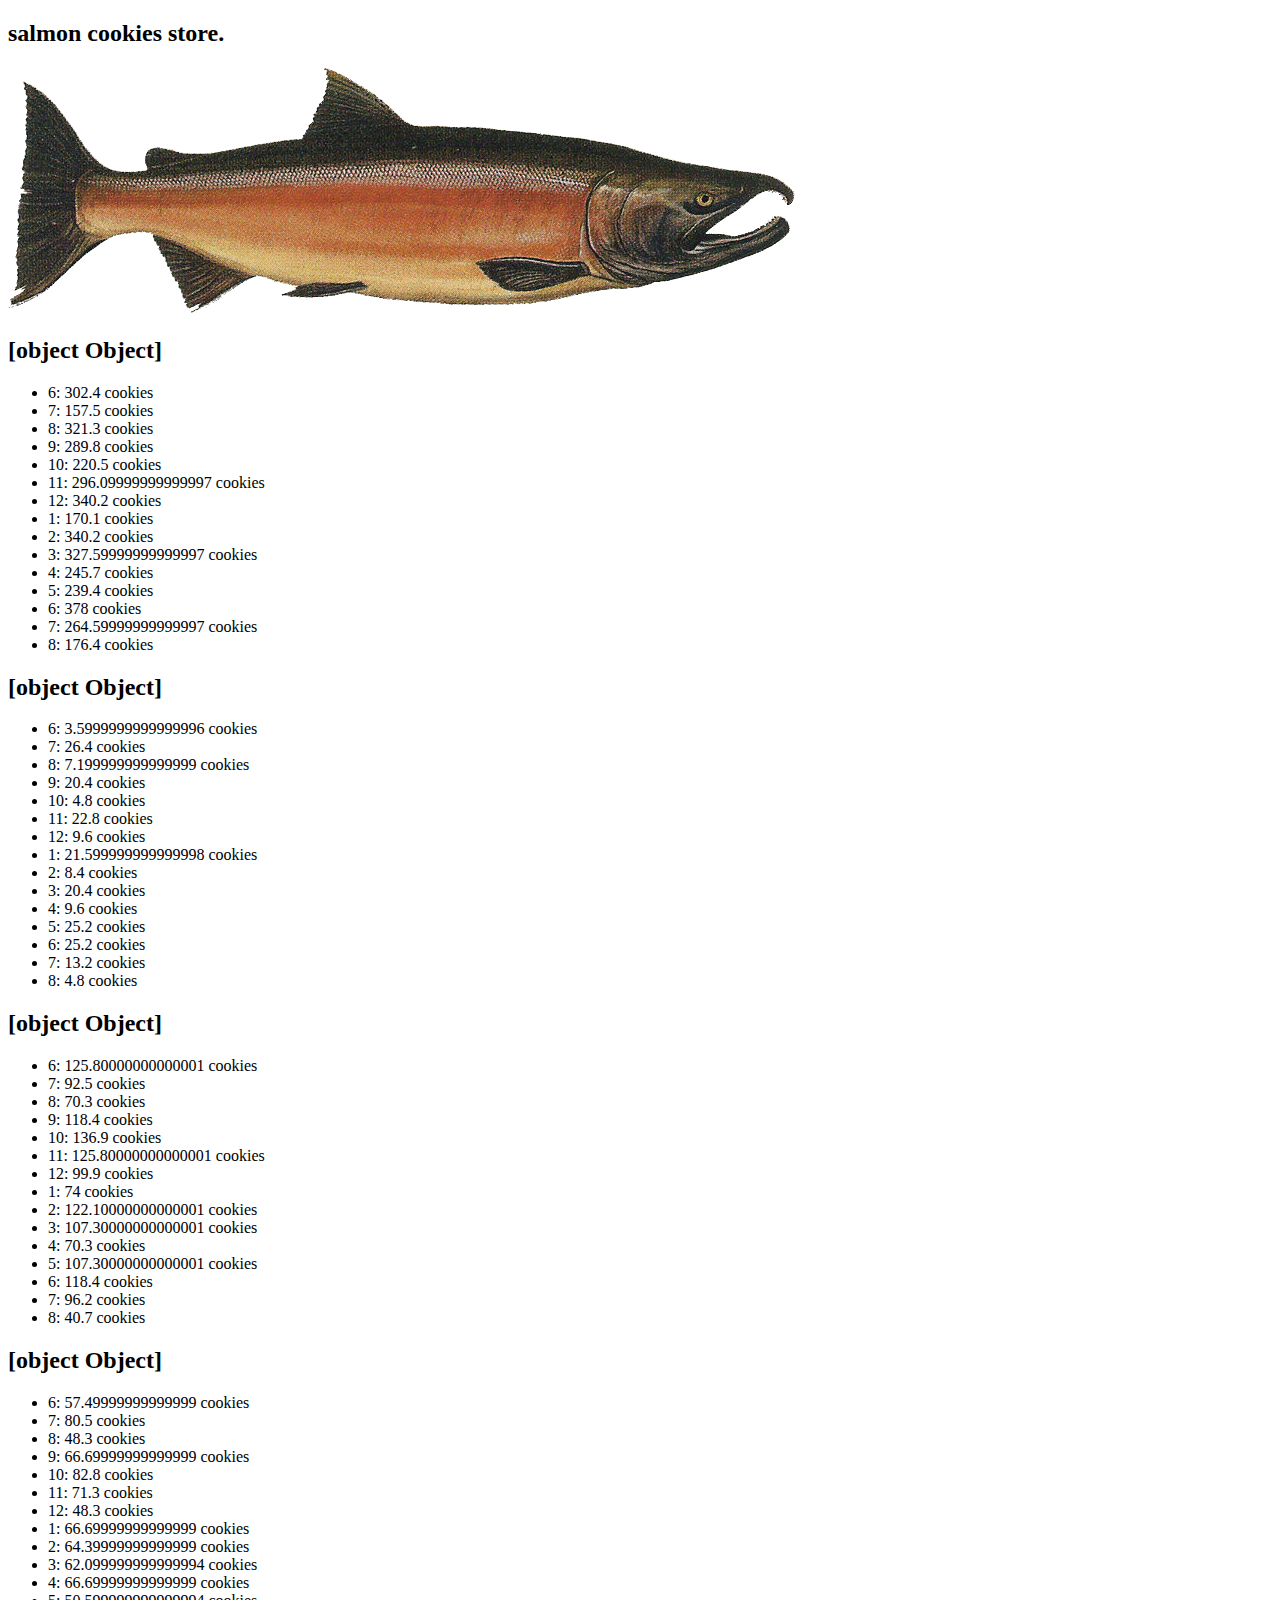
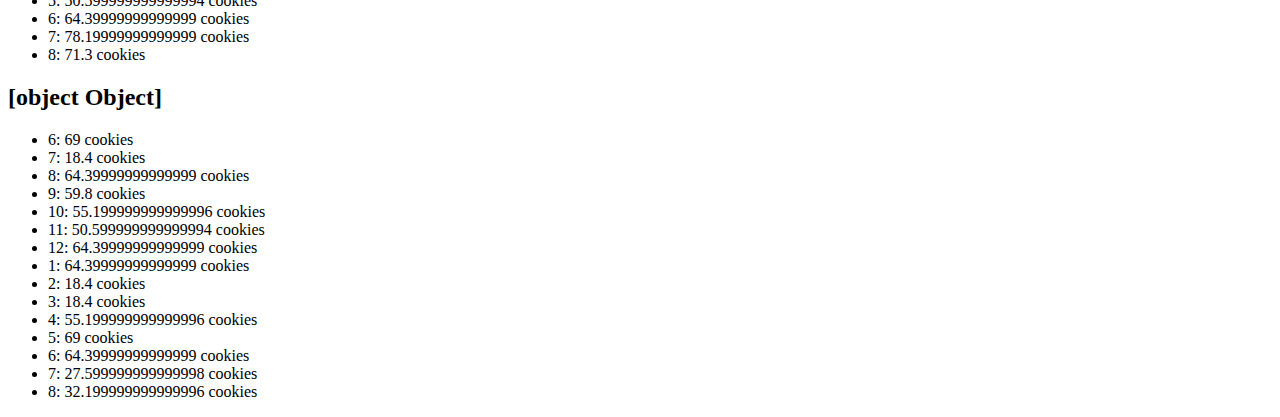
==== sales.html @ bff0385c "lab 6" ====
<!DOCTYPE html>
<html lang="en">
<head>
    <meta charset="UTF-8">
    <meta name="viewport" content="width=device-width, initial-scale=1.0">
    <title>Document</title>
</head>
<body>
    <main>
        <h2>salmon cookies store.</h2>
        <img src="img/salmon.png">
        <nav id="sales">
            <article>
          
            </article>  
          </nav>
    </main>
    <script src="js/app.js"></script>
</body>
</html>
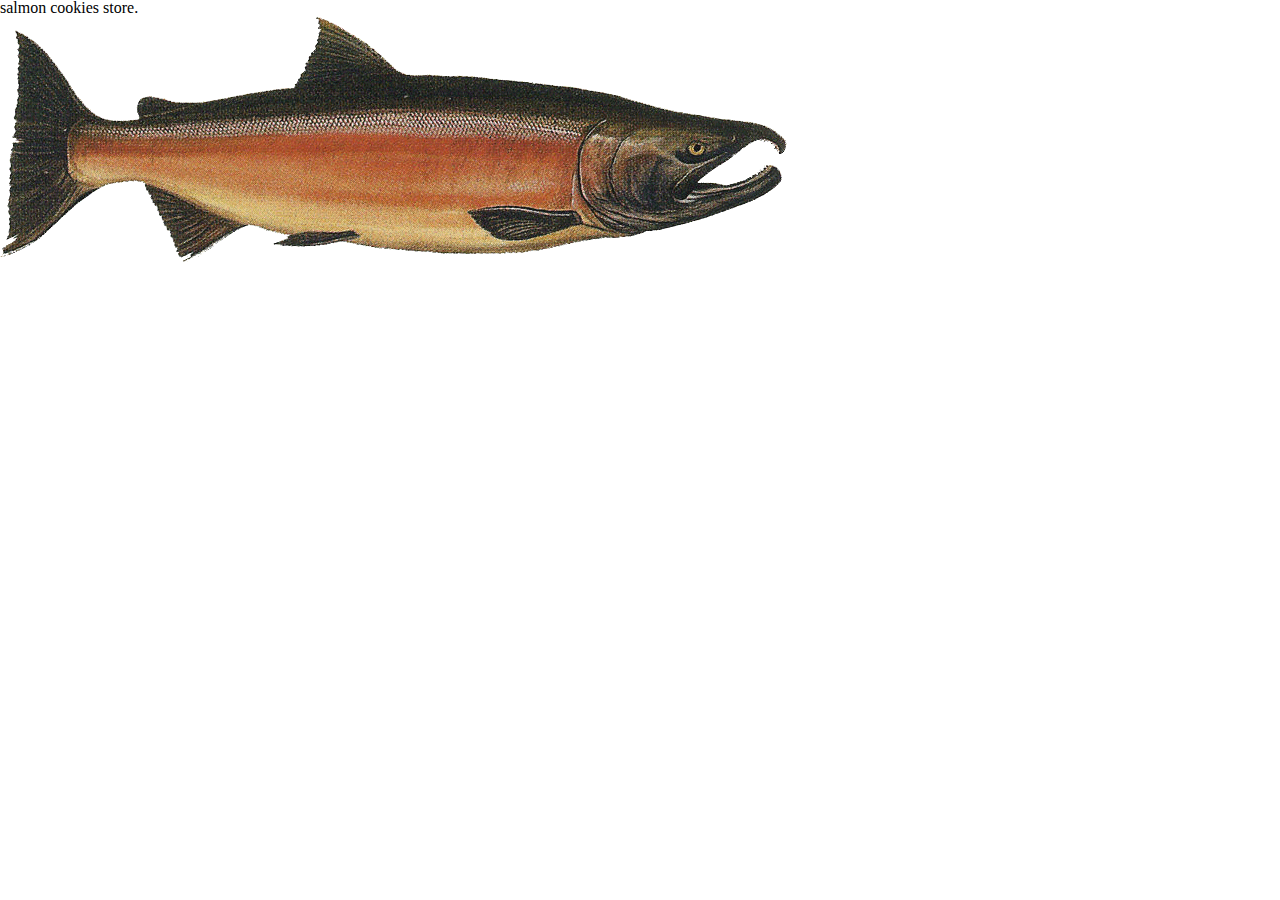
==== commit 0e3e7914: "lab 7" ====
--- a/sales.html
+++ b/sales.html
@@ -4,16 +4,18 @@
     <meta charset="UTF-8">
     <meta name="viewport" content="width=device-width, initial-scale=1.0">
     <title>Document</title>
+    <link rel="stylesheet" href="css/reset.css">
+    <link href="css/style.css" type="text/css" rel="stylesheet" />
 </head>
 <body>
     <main>
         <h2>salmon cookies store.</h2>
         <img src="img/salmon.png">
-        <nav id="sales">
+        <div id="sales">
             <article>
           
             </article>  
-          </nav>
+        </div>
     </main>
     <script src="js/app.js"></script>
 </body>
--- a/css/style.css
+++ b/css/style.css
@@ -0,0 +1,12 @@
+        th{
+        padding: 20px;
+        border: 10px solid black;
+        font-size: 20px;
+
+
+        }
+        td{
+            padding: 20px;
+            border: 10px solid black;
+            font-size: 20px;
+            }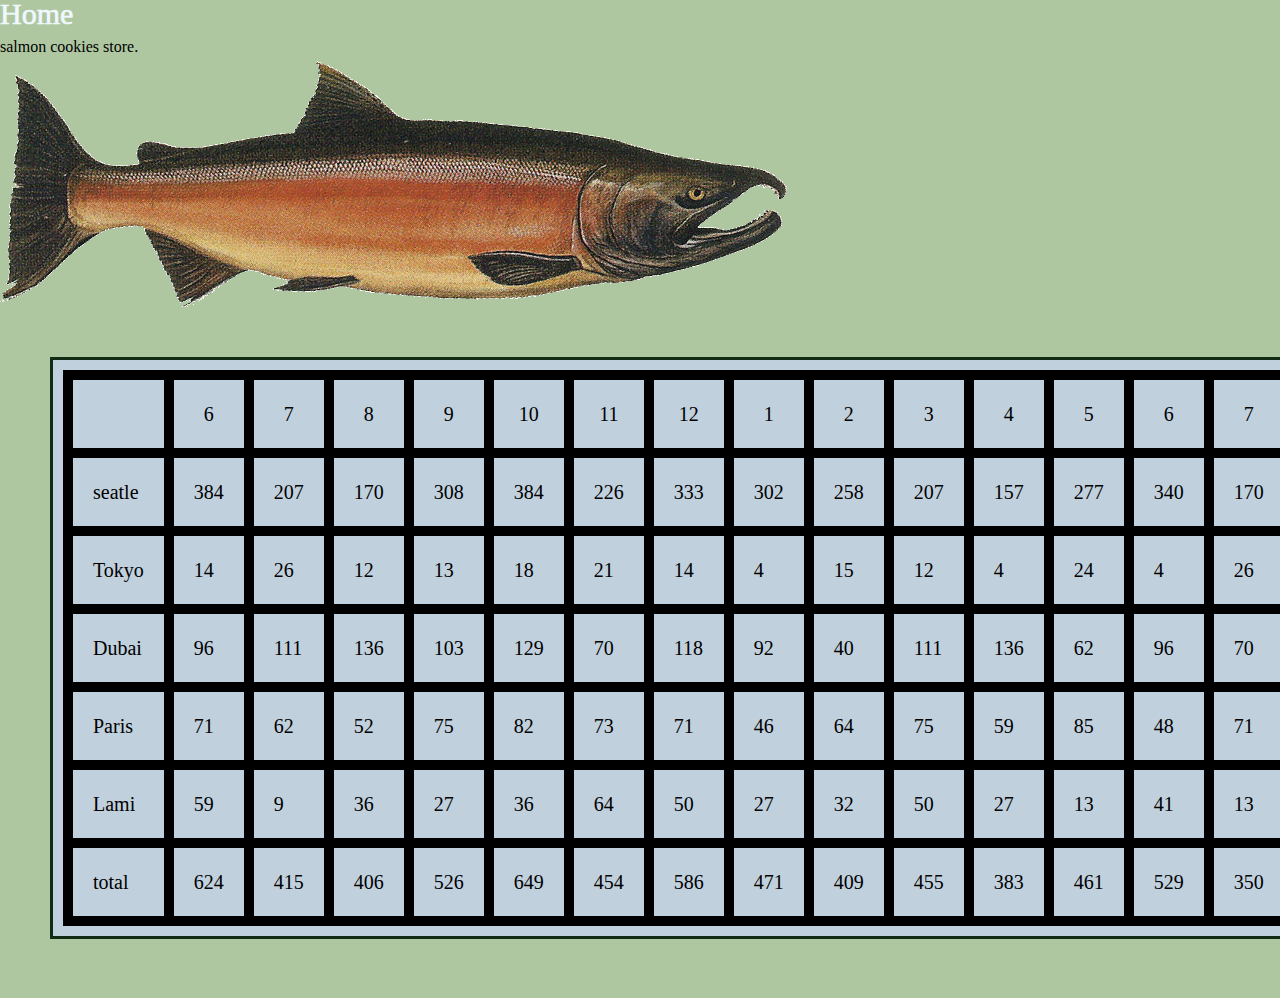
==== commit 38ec00b5: "lab 8b solution" ====
--- a/sales.html
+++ b/sales.html
@@ -8,6 +8,7 @@
     <link href="css/style.css" type="text/css" rel="stylesheet" />
 </head>
 <body>
+    <a href="index.html">Home</a>
     <main>
         <h2>salmon cookies store.</h2>
         <img src="img/salmon.png">
--- a/css/style.css
+++ b/css/style.css
@@ -1,4 +1,10 @@
-        th{
+      
+      body{
+        background-color:rgb(175, 199, 161) ;
+        line-height: 28px;
+        background-image: url("https://www.publicdomainpictures.net/pictures/300000/nahled/artistic-fish-background.jpg");
+      }
+      th{
         padding: 20px;
         border: 10px solid black;
         font-size: 20px;
@@ -9,4 +15,56 @@
             padding: 20px;
             border: 10px solid black;
             font-size: 20px;
-            }+            }
+
+        h1{
+           
+            color: #1f0dfb;
+            background: center;
+            background-color: #c0d0dd;
+            font-size: 70px;
+            padding: 50px;
+            border: 5px groove #2008f4;
+            font-family: cursive;
+            text-align: center;
+            position: sticky;
+            background-repeat: no-repeat;
+            margin: 31px;
+        }
+
+      a{
+        display: contents;
+    color: aliceblue;
+    -webkit-text-stroke: thin;
+    text-align: center;
+    font-size: 30px;
+      }
+      p{
+        font-style: italic;
+        font-weight: 500;
+        padding: 45px;
+        background-color: #c0d0dd;;
+        line-height: 25px;
+        font-size: 25px;
+        font-family: cursive;
+        padding: 35px;
+        line-height: 1.25;
+        display: block;
+        
+      }
+
+      img{
+           float: left; 
+           margin-right: 10px;
+        }
+        
+        div{
+            padding: 10px;
+            border: 3px solid rgb(16, 44, 20);
+            margin: 50px ;
+            background-color: #c0d0dd;;
+            display: inline-block;
+         }
+
+       
+        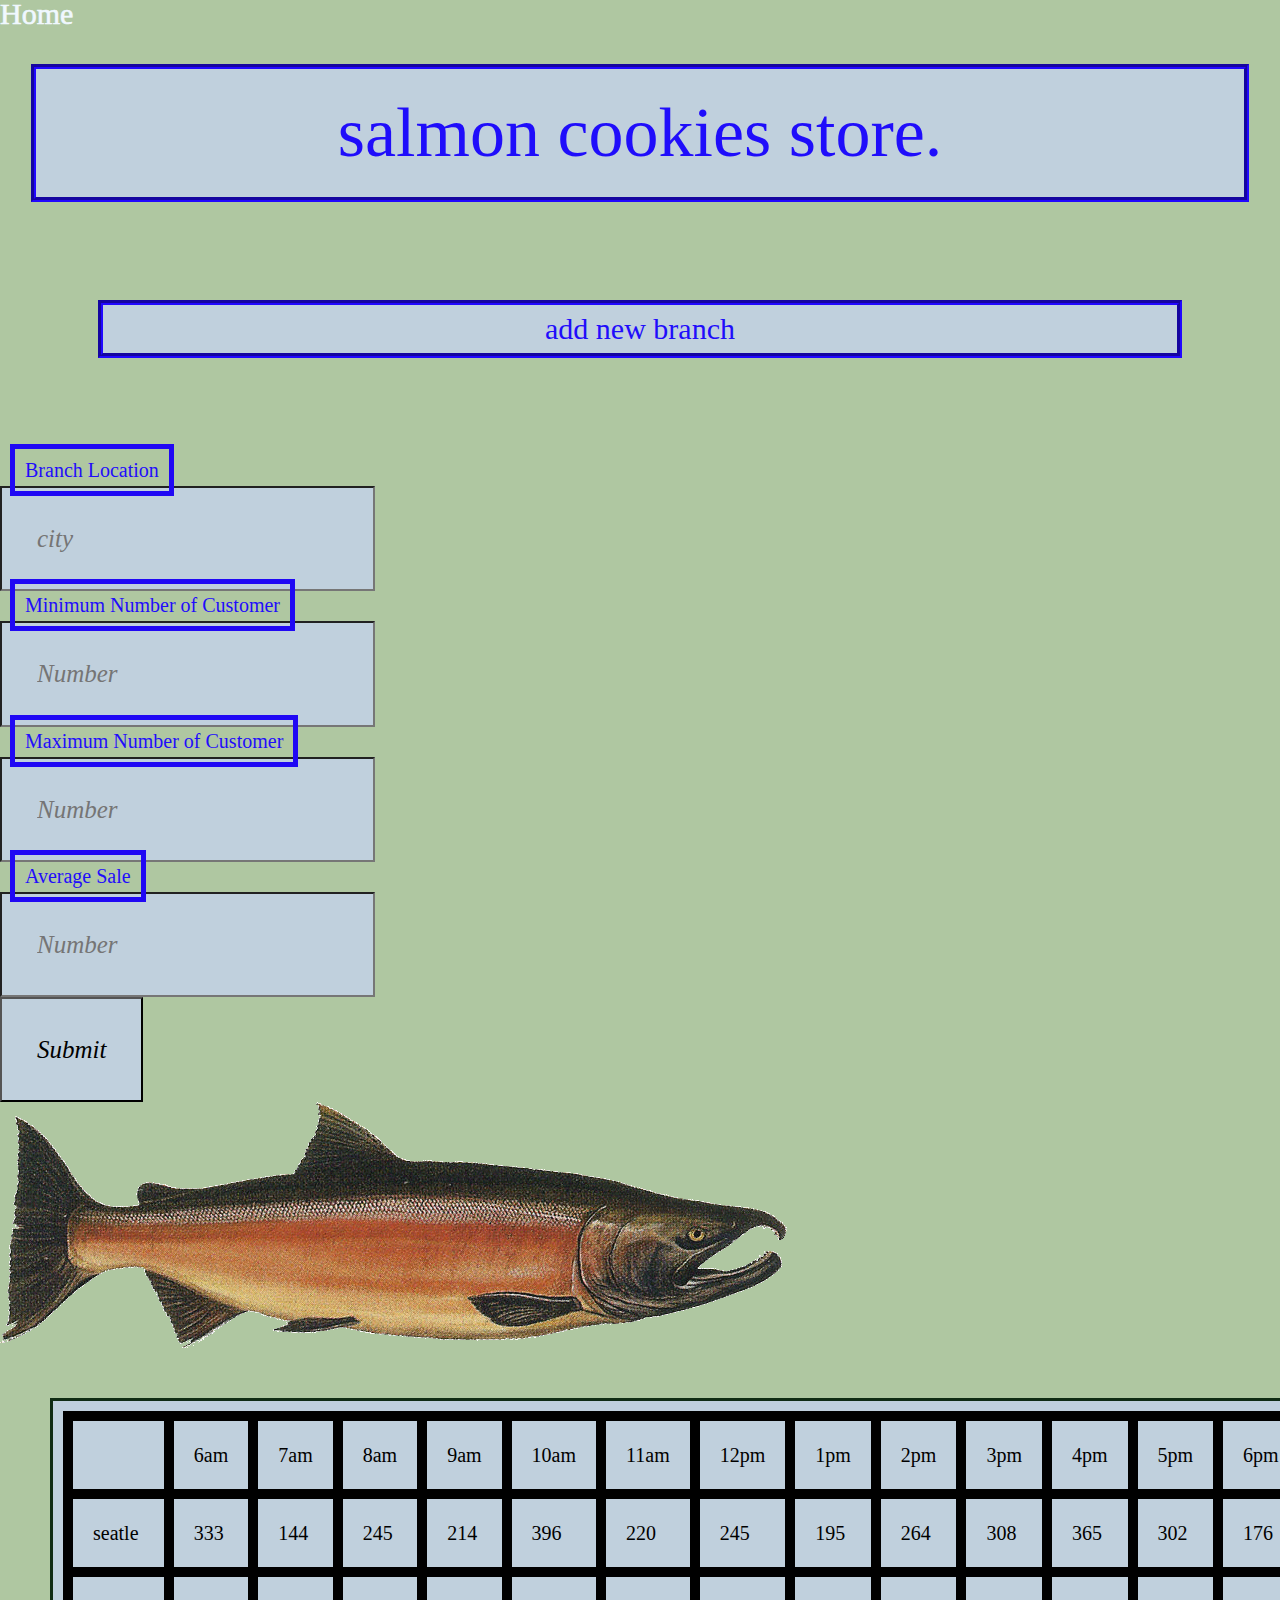
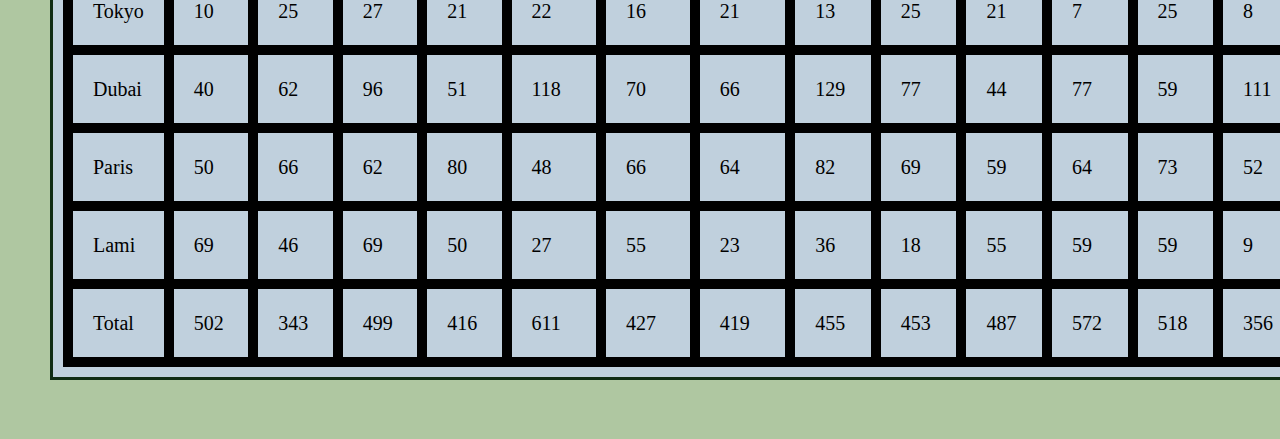
==== commit 7909e998: "lab 9 before editing the total row" ====
--- a/sales.html
+++ b/sales.html
@@ -10,7 +10,23 @@
 <body>
     <a href="index.html">Home</a>
     <main>
-        <h2>salmon cookies store.</h2>
+        <h1>salmon cookies store.</h1>
+        
+        <form id="addNew">
+            <h2> add new branch </h2>
+            <label for="location">Branch Location </label>
+            <input type="text" id="location" placeholder="city">
+            <label for="minCustomer">Minimum Number of Customer </label>
+            <input type="text" id="minCustomer" placeholder="Number">
+            <label for="maxCustomer">Maximum Number of Customer </label>
+            <input type="text" id="maxCustomer" placeholder="Number">
+            <label for="avgSale">Average Sale </label>
+            <input type="text" id="avgSale" placeholder="Number">
+            <input type="submit">
+
+            
+
+        </form>
         <img src="img/salmon.png">
         <div id="sales">
             <article>
--- a/css/style.css
+++ b/css/style.css
@@ -2,7 +2,6 @@
       body{
         background-color:rgb(175, 199, 161) ;
         line-height: 28px;
-        background-image: url("https://www.publicdomainpictures.net/pictures/300000/nahled/artistic-fish-background.jpg");
       }
       th{
         padding: 20px;
@@ -32,6 +31,43 @@
             margin: 31px;
         }
 
+        h2{
+          color: #1f0dfb;
+    background: center;
+    background-color: #c0d0dd;
+    font-size: 30px;
+    padding: 10px;
+    border: 5px groove #2008f4;
+    font-family: cursive;
+    text-align: center;
+    margin: 98px;
+      }
+
+      label{
+        color: #1f0dfb;
+    background: center;
+    font-size: 20px;
+    padding: 10px;
+    border: 5px solid #2008f4;
+    font-family: cursive;
+    text-align: center;
+    margin: 10px;
+    position: relative;
+     
+      }
+
+      input{
+        font-style: italic;
+        font-weight: 500;
+        padding: 45px;
+        background-color: #c0d0dd;;
+        line-height: 25px;
+        font-size: 25px;
+        font-family: cursive;
+        padding: 35px;
+        line-height: 1.25;
+        display: block;
+      }
       a{
         display: contents;
     color: aliceblue;
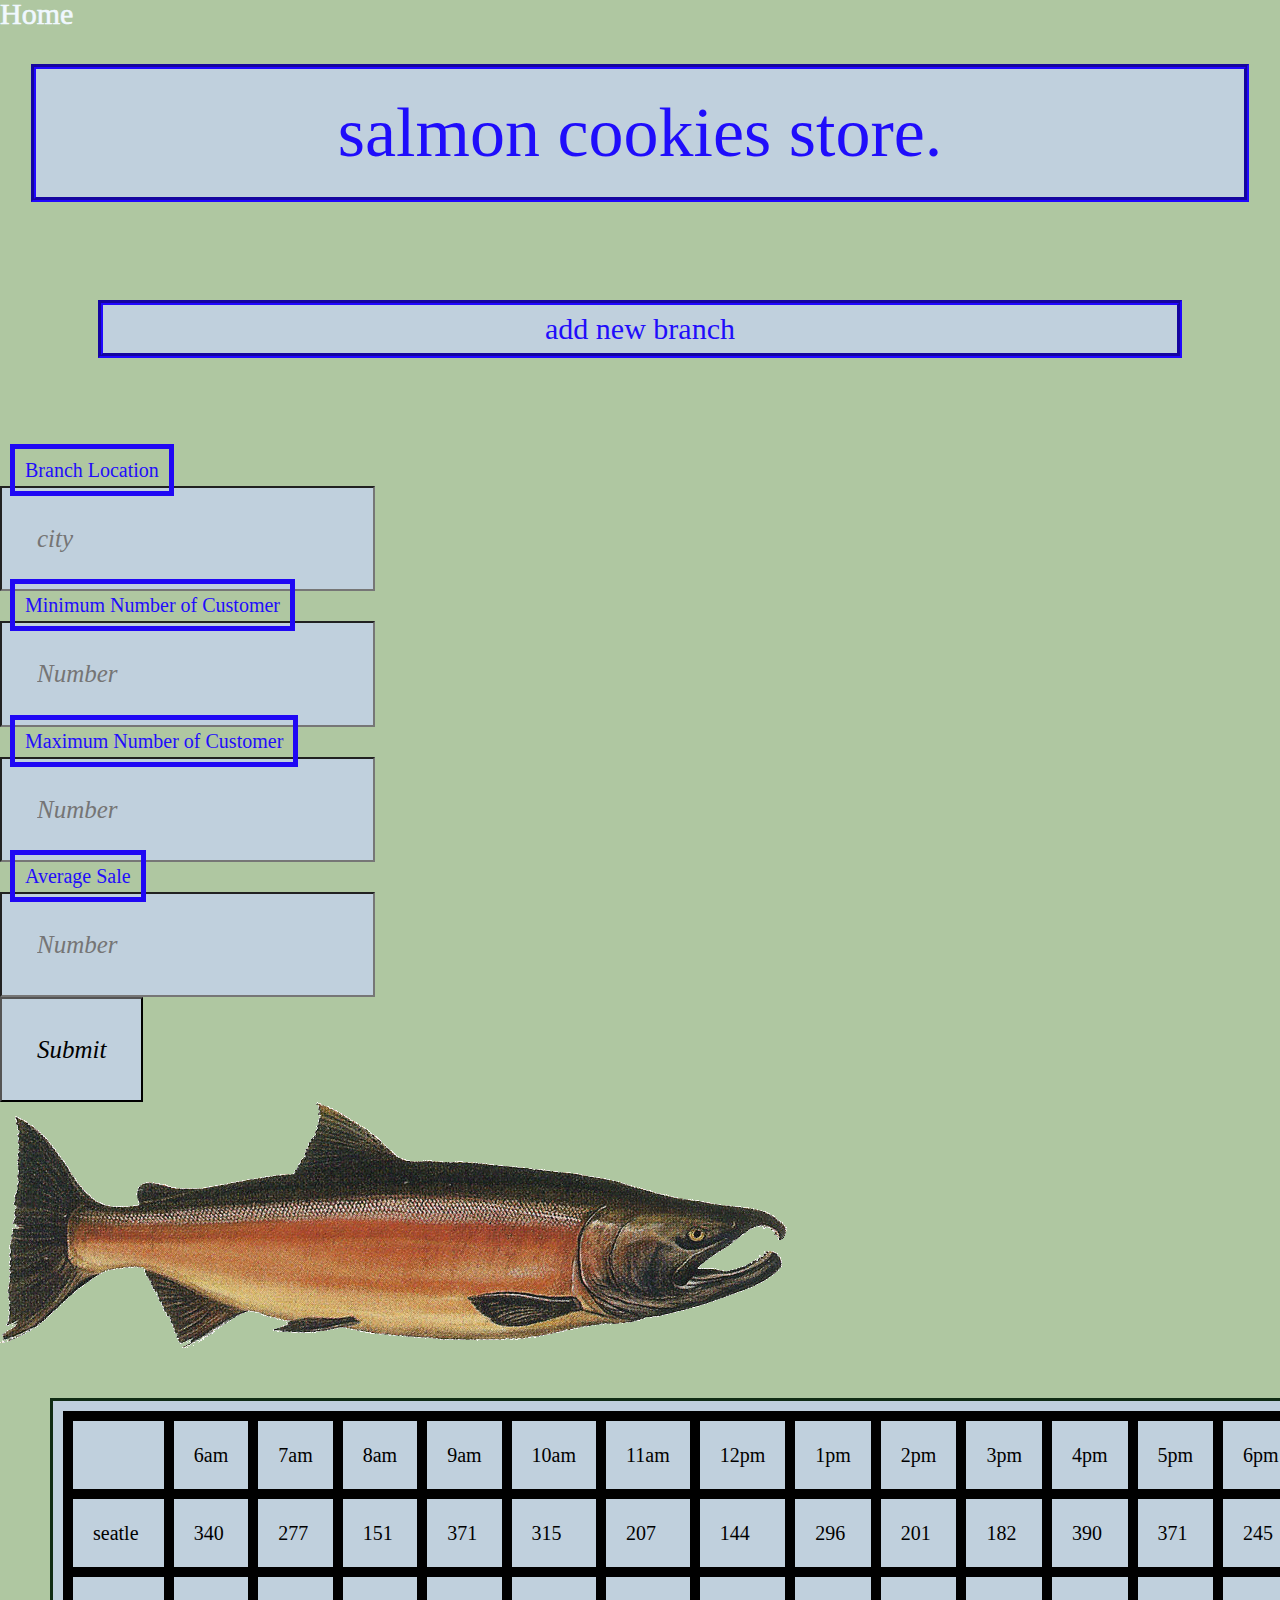
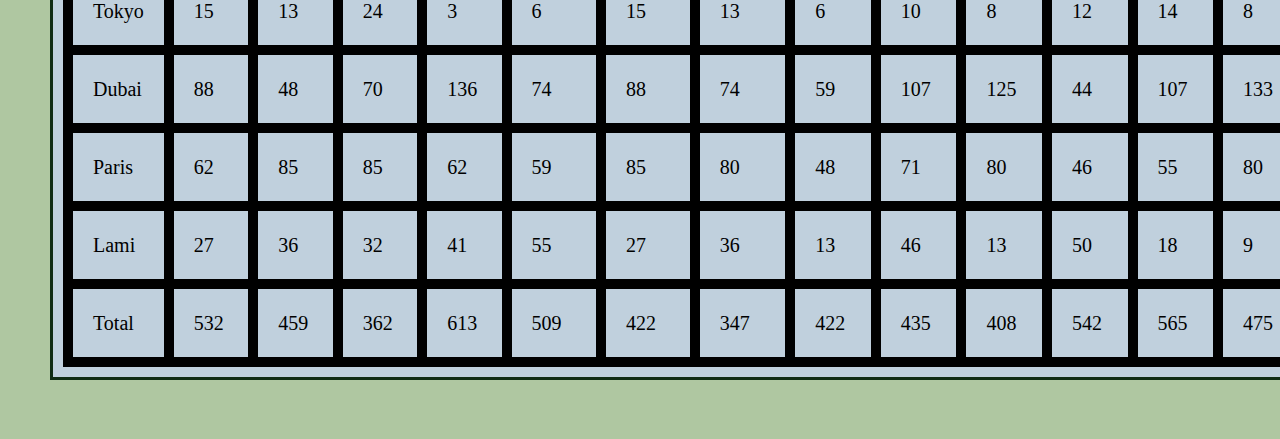
==== commit 23782f14: "validation" ====
--- a/sales.html
+++ b/sales.html
@@ -15,11 +15,11 @@
         <form id="addNew">
             <h2> add new branch </h2>
             <label for="location">Branch Location </label>
-            <input type="text" id="location" placeholder="city">
+            <input type="text" id="location" placeholder="city" required>
             <label for="minCustomer">Minimum Number of Customer </label>
-            <input type="text" id="minCustomer" placeholder="Number">
+            <input type="number" id="minCustomer" placeholder="Number">
             <label for="maxCustomer">Maximum Number of Customer </label>
-            <input type="text" id="maxCustomer" placeholder="Number">
+            <input type="number" id="maxCustomer" placeholder="Number">
             <label for="avgSale">Average Sale </label>
             <input type="text" id="avgSale" placeholder="Number">
             <input type="submit">
--- a/css/style.css
+++ b/css/style.css
@@ -2,6 +2,7 @@
       body{
         background-color:rgb(175, 199, 161) ;
         line-height: 28px;
+        
       }
       th{
         padding: 20px;
